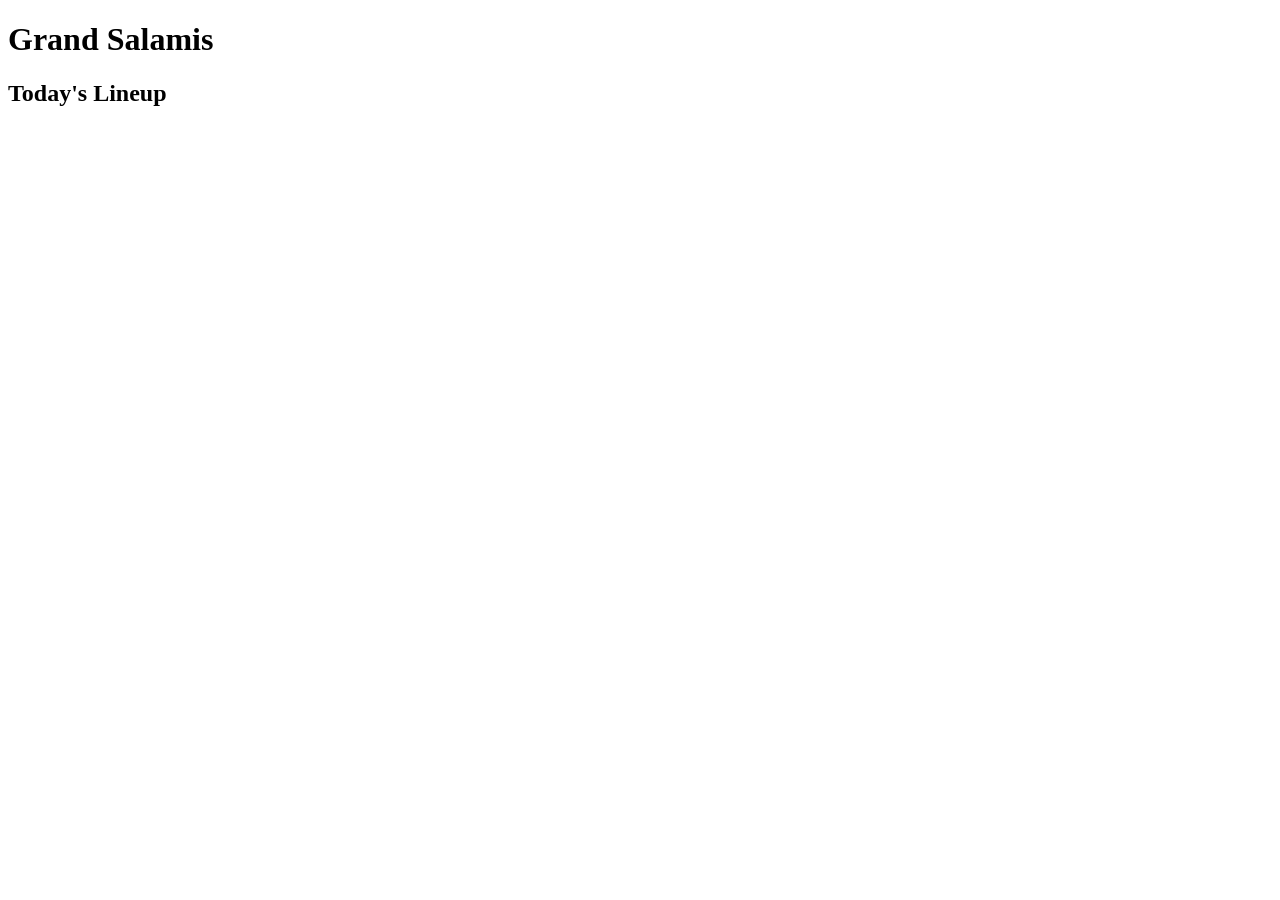
==== index.html @ 5753caba "empty css and js base files and placeholder html" ====
<!DOCTYPE html>
<html>
    <head>
        <title>Grand Salamis</title>
        <link rel="stylesheet" type="text/css" href="./css/base.css">
        <script src="./js/main.js"></script>
    </head>
    <body>
        <h1>Grand Salamis</h1>
        <h2>Today's Lineup</h2>
    </body>
</html>
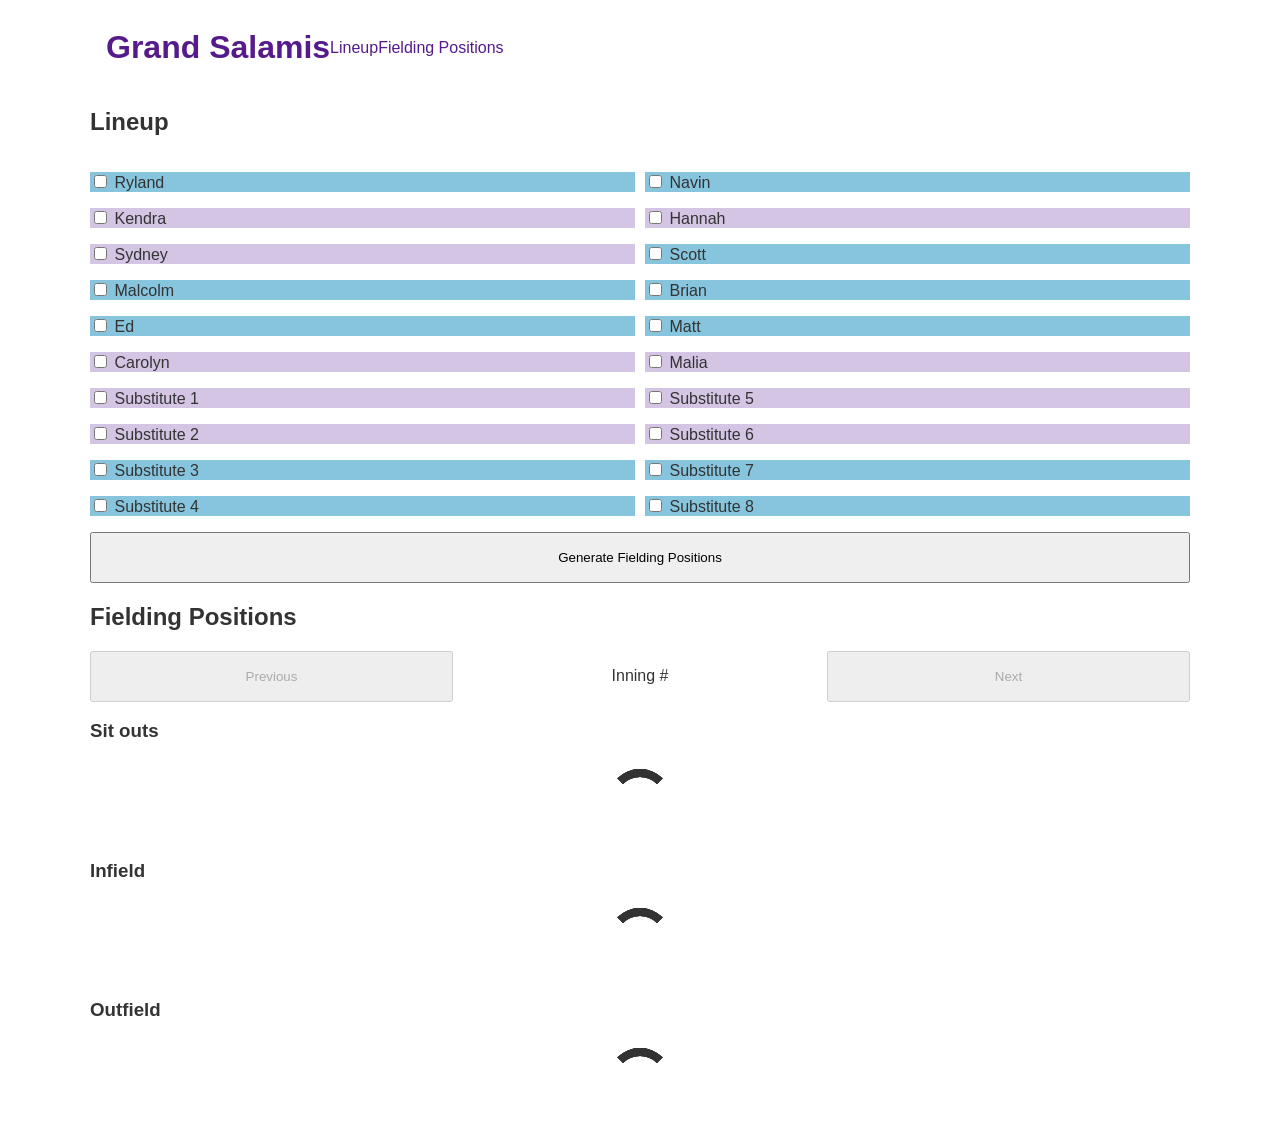
==== commit 7fc9f969: "first workable version" ====
--- a/index.html
+++ b/index.html
@@ -2,11 +2,71 @@
 <html>
     <head>
         <title>Grand Salamis</title>
+        <link rel="stylesheet" type="text/css" href="./css/navbar.css">
+        <link rel="stylesheet" type="text/css" href="./css/loader.css">
         <link rel="stylesheet" type="text/css" href="./css/base.css">
-        <script src="./js/main.js"></script>
     </head>
     <body>
-        <h1>Grand Salamis</h1>
-        <h2>Today's Lineup</h2>
+        <header>
+            <h1><a href="">Grand Salamis</a></h1>
+            <input class="menu-btn" type="checkbox" id="menu-btn" name="menu-btn" />
+            <label class="menu-icon" for="menu-btn">
+                <span class="navicon" aria-label="Hamburger menu 'icon'"></span>
+            </label>
+            <nav class="menu">
+                <a class="nav-item" href="">Lineup</a>
+                <a class="nav-item" href="">Fielding Positions</a>
+            </nav>
+        </header>
+        <section id="lineup">
+            <h2>Lineup</h2>
+            <div id="lineupcontent">
+                <div class="lds-ring">
+                    <div></div>
+                    <div></div>
+                    <div></div>
+                    <div></div>
+                </div>
+            </div>
+            <div id="lineupGenderError" style="display: none;">
+                <p>Please make sure you have at least 3 of each gender and a total of 9 players.</p>
+            </div>
+        </section>
+        <section id="positions">
+            <h2>Fielding Positions</h2>
+            <div class="threesplit">
+                <button id="previousInning" disabled>Previous</button>
+                <p id="inningNumber">Inning #</p>
+                <button id="nextInning" disabled>Next</button>
+            </div>
+            <h3>Sit outs</h3>
+            <div id="sitOuts">
+                <div class="lds-ring">
+                    <div></div>
+                    <div></div>
+                    <div></div>
+                    <div></div>
+                </div>
+            </div>
+            <h3>Infield</h3>
+            <div id="infielders">
+                <div class="lds-ring">
+                    <div></div>
+                    <div></div>
+                    <div></div>
+                    <div></div>
+                </div>
+            </div>
+            <h3>Outfield</h3>
+            <div id="outfielders">
+                <div class="lds-ring">
+                    <div></div>
+                    <div></div>
+                    <div></div>
+                    <div></div>
+                </div>
+            </div>
+        </section>
     </body>
+    <script src="./js/main.js"></script>
 </html>
--- a/css/navbar.css
+++ b/css/navbar.css
@@ -0,0 +1,138 @@
+header {
+    display: flex;
+    width: 100%;
+}
+
+header h1 {
+    margin-left: 1rem;
+}
+
+header a {
+    text-decoration: none;
+}
+
+/* "Hide" checkbox -- moves it off screen*/
+#menu-btn {
+    position: absolute;
+    top: -100%;
+    left: -100%;
+}
+
+/* Hide hamburger for bigger screens */
+.menu-icon {
+    visibility: hidden;
+}
+
+.menu {
+    display: flex;
+    justify-content: space-between;
+    align-items: center;
+    max-width: 250px;
+    margin-right: 2rem;
+}
+
+/* Set width for mobile/smaller screen size. */
+/* I set it big here so I don't have to shrink the screen so much */
+/* for testing purposes */
+@media screen and (max-width: 1100px) {
+    header {
+        display: grid;
+        grid-template-areas:
+            "title   title   hamburger"
+            "nav     nav     nav";
+    }
+
+    h1 {
+        grid-area: title;
+    }
+
+    .menu a {
+        text-decoration: none;
+        color: black;
+    }
+
+    .menu-btn {
+        display: none;
+    }
+
+    .menu-icon {
+        grid-area: hamburger;
+        cursor: pointer;
+        display: flex;
+        justify-content: flex-end;
+        align-items: baseline;
+        padding: 30px 20px 30px 0;
+        position: relative;
+        user-select: none;
+        visibility: visible;
+    }
+
+    .navicon {
+        background: #333;
+        display: block;
+        height: 2px;
+        width: 18px;
+        position: relative;
+    }
+
+    .navicon:before {
+        top: 5px;
+    }
+
+    .navicon:after {
+        top: -5px;
+    }
+
+    .navicon:before,
+    .navicon:after {
+        background: #333;
+        display: block;
+        width: 100%;
+        height: 100%;
+        content: "";
+        position: absolute;
+        transition: all 0.2s ease-out;
+    }
+
+    .menu {
+        grid-area: nav;
+        max-width: unset;
+        max-height: 0;
+        transition: max-height 0.2s ease-out;
+        overflow: hidden;
+        margin: 0;
+        padding: 0;
+        background-color: #fff;
+        display: flex;
+        flex-direction: column;
+    }
+
+    .menu a {
+        padding: 20px 20px;
+        border-right: 1px solid #f4f4f4;
+        background-color: #eee;
+        width: 100%;
+        text-align: center;
+    }
+
+    .menu-btn:checked ~ .menu {
+        max-height: 240px;
+    }
+
+    .menu-btn:checked ~ .menu-icon .navicon {
+        background: transparent;
+    }
+
+    .menu-btn:checked ~ .menu-icon .navicon:before {
+        transform: rotate(-45deg);
+    }
+
+    .menu-btn:checked ~ .menu-icon .navicon:after {
+        transform: rotate(45deg);
+    }
+
+    .menu-btn:checked ~ .menu-icon .navicon:before,
+    .menu-btn:checked ~ .menu-icon .navicon:after {
+        top: 0;
+    }
+}
--- a/css/loader.css
+++ b/css/loader.css
@@ -0,0 +1,46 @@
+.lds-ring,
+.lds-ring div {
+    box-sizing: border-box;
+}
+
+.lds-ring {
+    width: 80px;
+    height: 80px;
+    margin-left: auto;
+    margin-right: auto;
+}
+
+.lds-ring div {
+    box-sizing: border-box;
+    display: block;
+    position: absolute;
+    width: 64px;
+    height: 64px;
+    margin: 8px;
+    border: 8px solid currentColor;
+    border-radius: 50%;
+    animation: lds-ring 1.2s cubic-bezier(0.5, 0, 0.5, 1) infinite;
+    border-color: currentColor transparent transparent transparent;
+}
+
+.lds-ring div:nth-child(1) {
+    animation-delay: -0.45s;
+}
+
+.lds-ring div:nth-child(2) {
+    animation-delay: -0.3s;
+}
+
+.lds-ring div:nth-child(3) {
+    animation-delay: -0.15s;
+}
+
+@keyframes lds-ring {
+    0% {
+        transform: rotate(0deg);
+    }
+
+    100% {
+        transform: rotate(360deg);
+    }
+}
--- a/css/base.css
+++ b/css/base.css
@@ -0,0 +1,71 @@
+body {
+    font: 1em "Open Sans", Helvetica, sans-serif;
+    color: #333;
+    font-weight: 300;
+    width: 1100px;
+    margin-left: auto;
+    margin-right: auto;
+}
+
+.twosplit {
+    display: flex;
+}
+
+#prosciutto,
+#sitOuts section:first {
+    margin-right: 10px;
+}
+
+#genoa,
+#sitOuts section:last-of-type {
+    margin-left: 10px;
+}
+
+.twosplit section {
+    width: 50%;
+}
+
+.fullwidthsubmit {
+    width: 100%;
+}
+
+.threesplit {
+    display: flex;
+    justify-content: space-between;
+}
+
+.threesplit button,
+.threesplit p {
+    width: 33%;
+    text-align: center;
+}
+
+#playerForm p,
+#sitOuts p,
+#infielders p,
+#outfielders p {
+    background-color: #86c5dd;
+}
+
+#playerForm p.female,
+#sitOuts p.female,
+#infielders p.female,
+#outfielders p.female {
+    background-color: #d5c5e5;
+}
+
+#lineupGenderError p {
+    background: #fffda3;
+    text-align: center;
+    padding: 1rem;
+}
+
+button {
+    padding: 1rem;
+}
+
+@media screen and (max-width: 1100px) {
+    body {
+        width: 100%;
+    }
+}
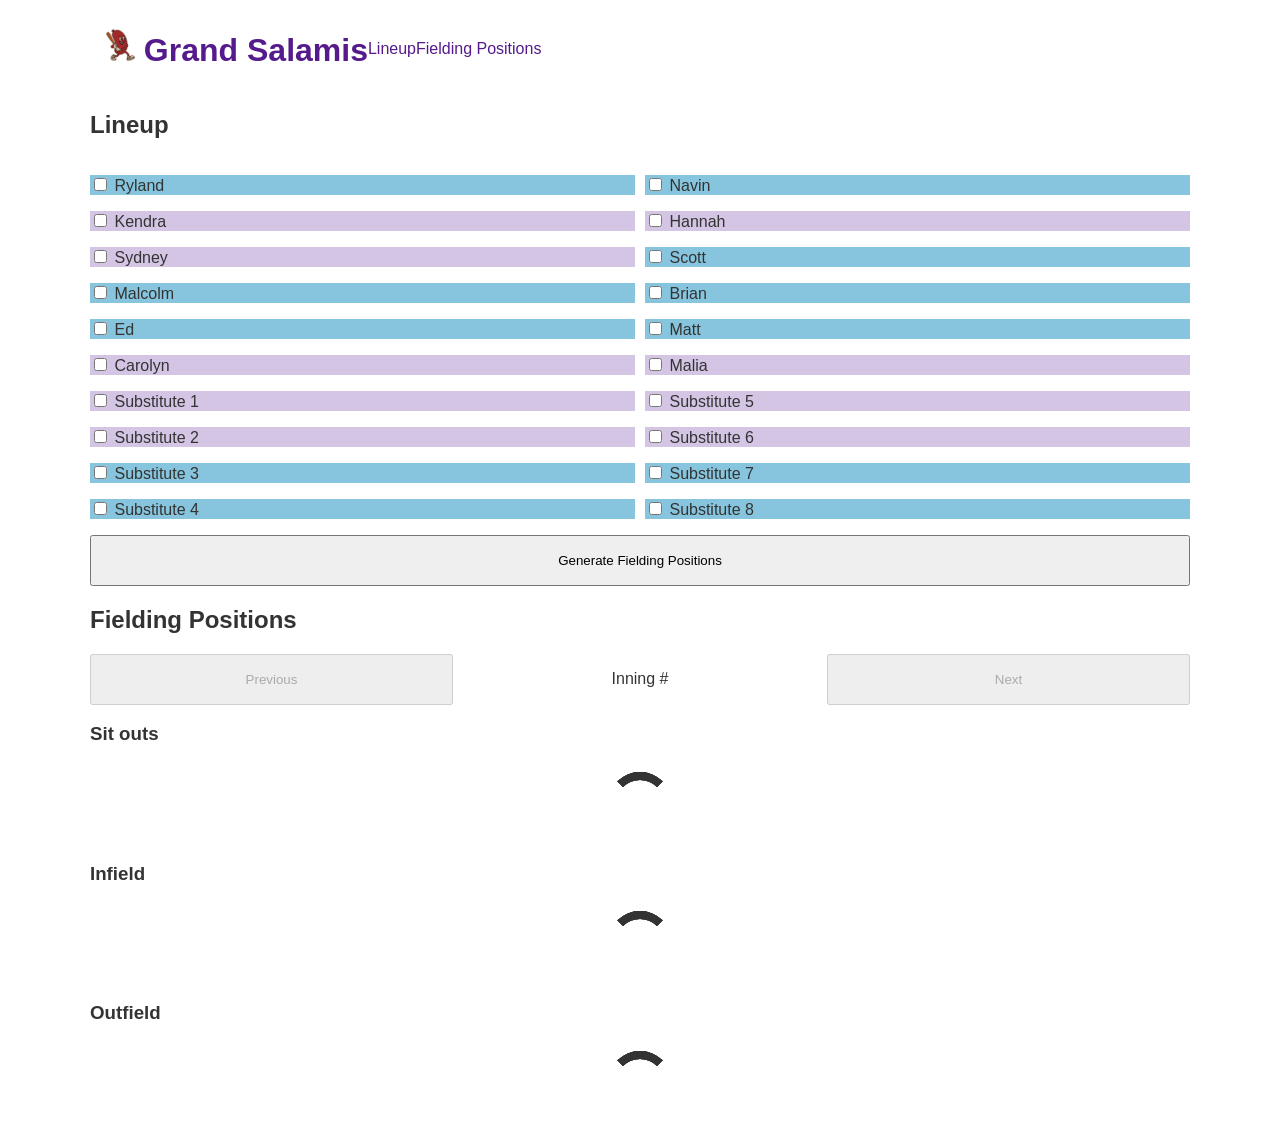
==== commit f35247b7: "minor header changes" ====
--- a/index.html
+++ b/index.html
@@ -8,7 +8,7 @@
     </head>
     <body>
         <header>
-            <h1><a href="">Grand Salamis</a></h1>
+            <h1><a href=""><img id="salamiLogo" src="images/grand-salami-logo-june5.svg"/> Grand Salamis</a></h1>
             <input class="menu-btn" type="checkbox" id="menu-btn" name="menu-btn" />
             <label class="menu-icon" for="menu-btn">
                 <span class="navicon" aria-label="Hamburger menu 'icon'"></span>
--- a/css/navbar.css
+++ b/css/navbar.css
@@ -35,6 +35,30 @@
 /* I set it big here so I don't have to shrink the screen so much */
 /* for testing purposes */
 @media screen and (max-width: 1100px) {
+
+    p,
+    button {
+        font-weight: bold;
+        font-size: 3rem;
+    }
+
+    h1 {
+        font-size: 6rem;
+    }
+
+    h2 {
+        font-size: 5rem;
+    }
+
+    h3 {
+        font-size: 4rem;
+    }
+
+    input[type=checkbox] {
+        width: 3rem;
+        height: 3rem;
+    }
+
     header {
         display: grid;
         grid-template-areas:
@@ -61,7 +85,7 @@
         display: flex;
         justify-content: flex-end;
         align-items: baseline;
-        padding: 30px 20px 30px 0;
+        padding: 4rem 2rem 4rem 0;
         position: relative;
         user-select: none;
         visibility: visible;
@@ -70,17 +94,17 @@
     .navicon {
         background: #333;
         display: block;
-        height: 2px;
-        width: 18px;
+        height: 1rem;
+        width: 5rem;
         position: relative;
     }
 
     .navicon:before {
-        top: 5px;
+        top: 2rem;
     }
 
     .navicon:after {
-        top: -5px;
+        top: 4rem;
     }
 
     .navicon:before,
--- a/css/base.css
+++ b/css/base.css
@@ -64,8 +64,16 @@
     padding: 1rem;
 }
 
+#salamiLogo {
+    height: 2rem;
+}
+
 @media screen and (max-width: 1100px) {
     body {
         width: 100%;
     }
+
+    #salamiLogo {
+        height: 5rem;
+    }
 }
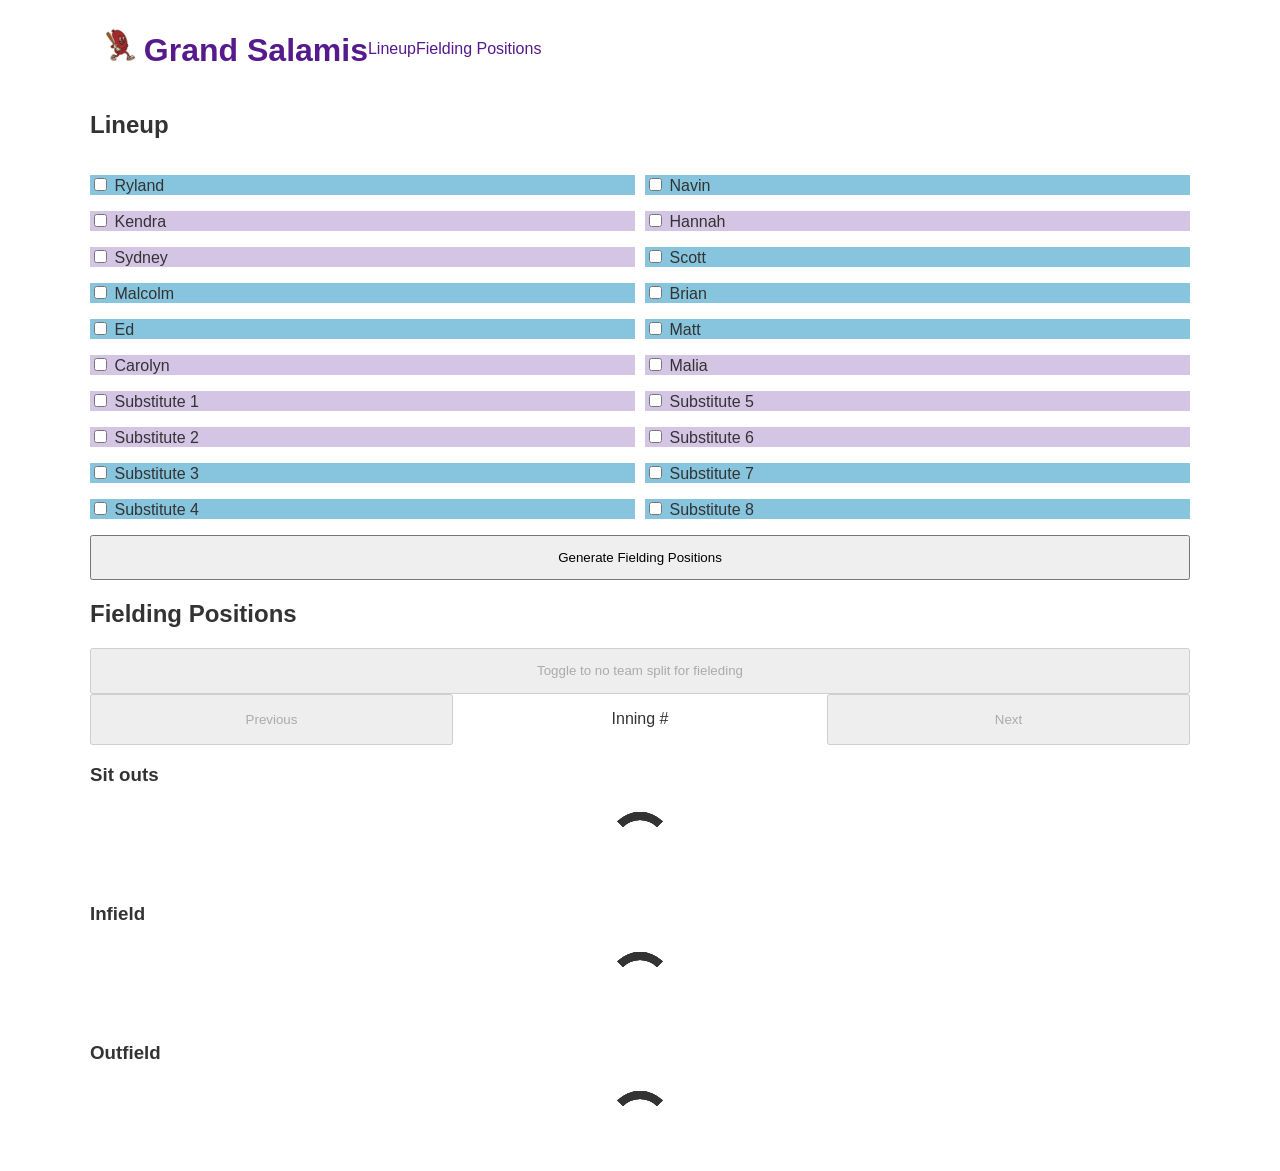
==== commit 314f90db: "#6 add non split fielding positions" ====
--- a/index.html
+++ b/index.html
@@ -34,6 +34,7 @@
         </section>
         <section id="positions">
             <h2>Fielding Positions</h2>
+            <button id="toggleFieldingStyle" disabled>Toggle to no team split for fieleding</button>
             <div class="threesplit">
                 <button id="previousInning" disabled>Previous</button>
                 <p id="inningNumber">Inning #</p>
--- a/css/base.css
+++ b/css/base.css
@@ -27,6 +27,8 @@
 
 .fullwidthsubmit {
     width: 100%;
+    padding-top: 1em;
+    padding-bottom: 1em;
 }
 
 .threesplit {
@@ -68,6 +70,12 @@
     height: 2rem;
 }
 
+#toggleFieldingStyle {
+    width: 100%;
+    padding-top: 1em;
+    padding-bottom: 1em;
+}
+
 @media screen and (max-width: 1100px) {
     body {
         width: 100%;
